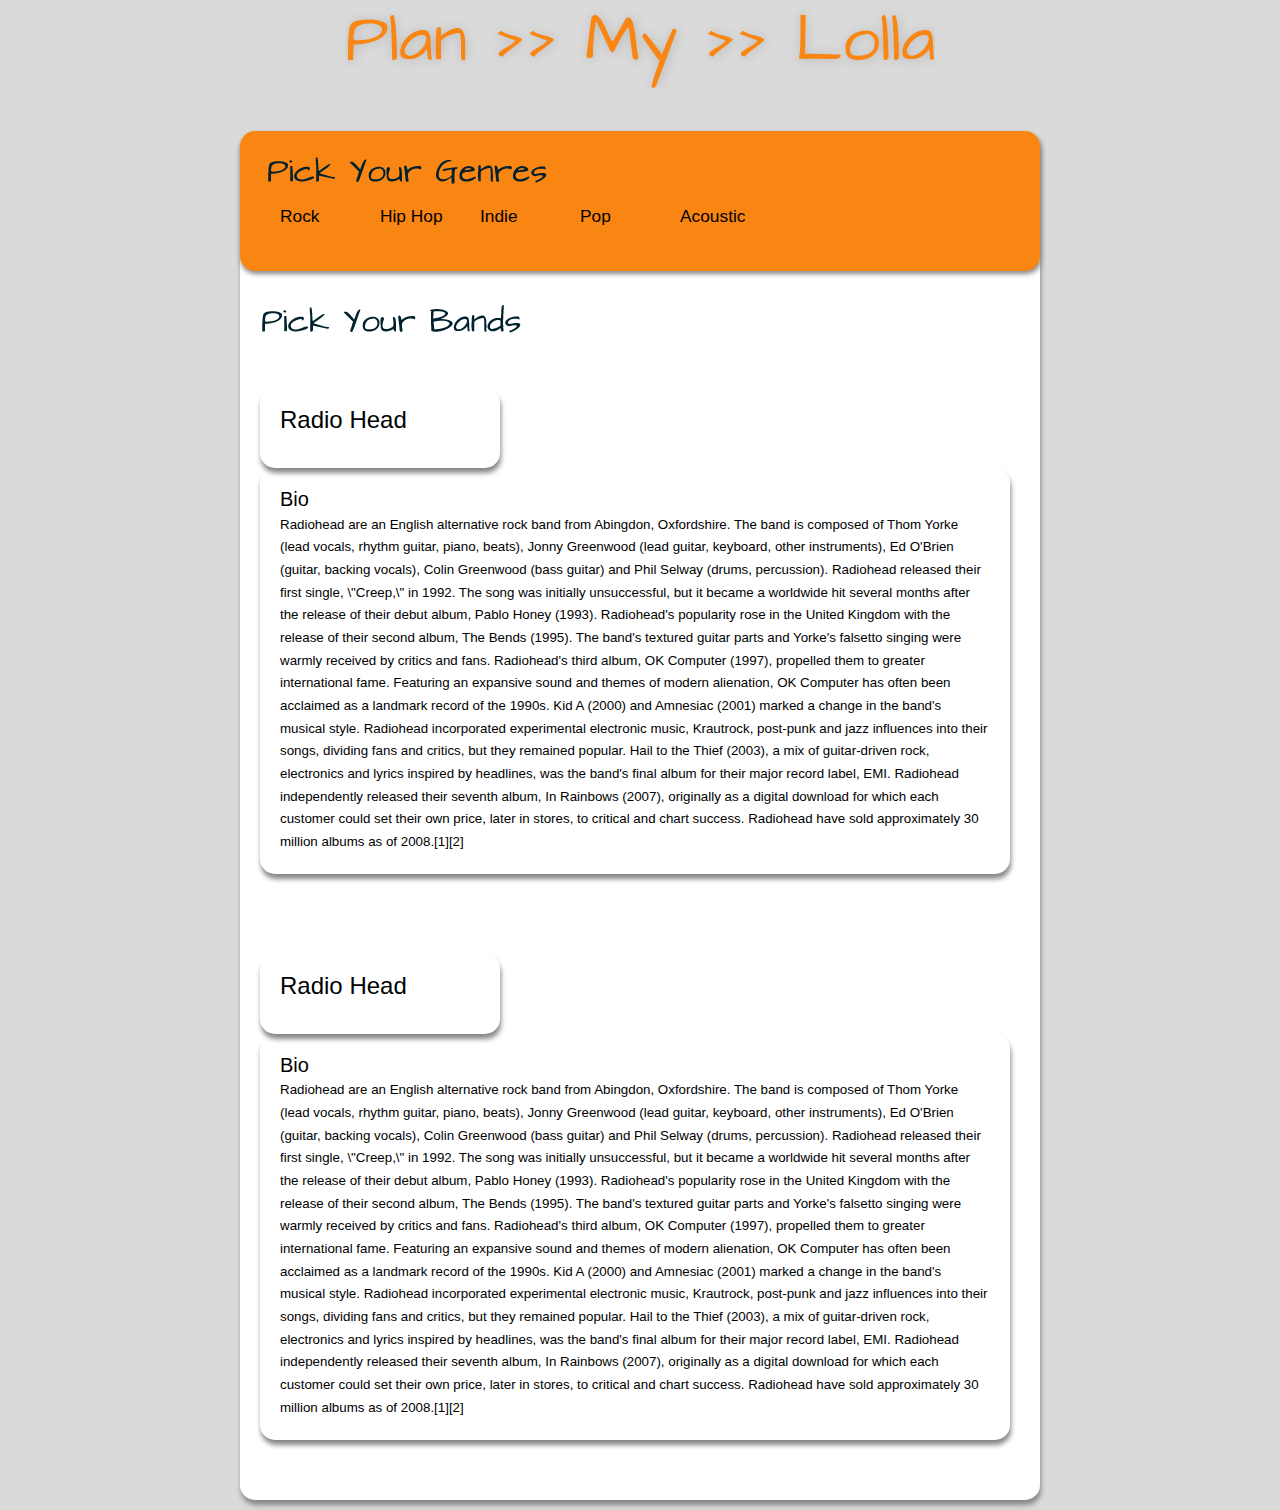
==== _template.html @ aa1b5174 "styled out template" ====
<!DOCTYPE HTML> 
<html>
 
<head> 
	<meta http-equiv="Content-Type" content="text/html; charset=UTF-8" />
	<meta http-equiv="X-UA-Compatible" content="IE=EmulateIE7" />
		<title>Plan >> My >> Lolla</title>
		
		<!--Get JQuery-->
		<script src="http://ajax.googleapis.com/ajax/libs/jquery/1.4.4/jquery.min.js" type="text/javascript"></script>
		
		<!--Main Page Styles-->
		<link rel="stylesheet" href="css/main.css" />
		
</head>
<body>
	<div id="container">
		
		<div id="content">
			
			<div id="header">
				<div id="logo">
					<img src="images/header.png" alt="Plan >> My >> Lolla" />
				</div>
			</div><!--#header-->
			
			<div id="main">
				
				<div id="genre_list">
					<div id="genre_logo">
						<img src="images/genre.png" alt="Pick Your Genre" />
					</div><!--#genre_logo-->
					
					<ul>
						<li id="rock">Rock</li>
						<li id="hip-hop">Hip Hop</li>
						<li id="indie">Indie</li>
						<li id="pop">Pop</li>
						<li id="acoustic">Acoustic</li>
					</ul>
				</div><!--#genre_list-->
				
				<div id="band_list">
					<div id="band_logo">
						<img src="images/bands.png" alt="Pick Your Band" />
					</div><!--#genre_logo-->
					
					<div class="band">
						<div class="band_image">	
							<h1>Radio Head</h1>
							<img src="http://userserve-ak.last.fm/serve/_/174456.jpg" alt="" />
						</div><!--.band_image-->
						
						<div class="band_bio">
							<h3><a href="#">Bio</a></h3>
							<div>
							Radiohead are an English alternative rock band from Abingdon, Oxfordshire. The band is composed of Thom Yorke (lead vocals, rhythm guitar, piano, beats), Jonny Greenwood (lead guitar, keyboard, other instruments), Ed O'Brien (guitar, backing vocals), Colin Greenwood (bass guitar) and Phil Selway (drums, percussion).  Radiohead released their first single, \"Creep,\" in 1992. The song was initially unsuccessful, but it became a worldwide hit several months after the release of their debut album, Pablo Honey (1993). Radiohead's popularity rose in the United Kingdom with the release of their second album, The Bends (1995). The band's textured guitar parts and Yorke's falsetto singing were warmly received by critics and fans. Radiohead's third album, OK Computer (1997), propelled them to greater international fame. Featuring an expansive sound and themes of modern alienation, OK Computer has often been acclaimed as a landmark record of the 1990s.  Kid A (2000) and Amnesiac (2001) marked a change in the band's musical style. Radiohead incorporated experimental electronic music, Krautrock, post-punk and jazz influences into their songs, dividing fans and critics, but they remained popular. Hail to the Thief (2003), a mix of guitar-driven rock, electronics and lyrics inspired by headlines, was the band's final album for their major record label, EMI. Radiohead independently released their seventh album, In Rainbows (2007), originally as a digital download for which each customer could set their own price, later in stores, to critical and chart success. Radiohead have sold approximately 30 million albums as of 2008.[1][2]
							</div>
						</div><!--band_bio-->
						
					</div><!--.band-->
					
					<div class="band">
						<div class="band_image">
							<h1>Radio Head</h1>	
							<img src="http://userserve-ak.last.fm/serve/_/174456.jpg" alt="" />
						</div><!--.band_image-->
						
						<div class="band_bio">
							<h3><a href="#">Bio</a></h3>
							Radiohead are an English alternative rock band from Abingdon, Oxfordshire. The band is composed of Thom Yorke (lead vocals, rhythm guitar, piano, beats), Jonny Greenwood (lead guitar, keyboard, other instruments), Ed O'Brien (guitar, backing vocals), Colin Greenwood (bass guitar) and Phil Selway (drums, percussion).  Radiohead released their first single, \"Creep,\" in 1992. The song was initially unsuccessful, but it became a worldwide hit several months after the release of their debut album, Pablo Honey (1993). Radiohead's popularity rose in the United Kingdom with the release of their second album, The Bends (1995). The band's textured guitar parts and Yorke's falsetto singing were warmly received by critics and fans. Radiohead's third album, OK Computer (1997), propelled them to greater international fame. Featuring an expansive sound and themes of modern alienation, OK Computer has often been acclaimed as a landmark record of the 1990s.  Kid A (2000) and Amnesiac (2001) marked a change in the band's musical style. Radiohead incorporated experimental electronic music, Krautrock, post-punk and jazz influences into their songs, dividing fans and critics, but they remained popular. Hail to the Thief (2003), a mix of guitar-driven rock, electronics and lyrics inspired by headlines, was the band's final album for their major record label, EMI. Radiohead independently released their seventh album, In Rainbows (2007), originally as a digital download for which each customer could set their own price, later in stores, to critical and chart success. Radiohead have sold approximately 30 million albums as of 2008.[1][2]
						</div><!--band_bio-->
						
					</div><!--.band-->
					
				</div><!--#band_list-->
				
			</div><!--#main-->
			
		</div><!--#content-->
		
	</div><!--#container-->
	
	<script src="//ajax.googleapis.com/ajax/libs/jquery/1.6.1/jquery.min.js"></script>
	<script>window.jQuery || document.write('<script src="project-framework/www/_projectname/js/jquery.js">\x3C/script>')</script>
	<script src="project-framework/www/_projectname/js/plugins.js"></script>
	<script src="project-framework/www/_projectname/js/underscore.js"></script>
	<script src="project-framework/www/_projectname/js/backbone.js"></script>
	<script src="project-framework/www/_projectname/js/cq.min.js"></script>
	<script src="project-framework/www/_projectname/js/vsa.js"></script>
	<script src="project-framework/www/_projectname/js/script.js?v=1"></script>
	
</body>
</html>
---- css/main.css ----
/* CSS RESET */
html,body,div,span,applet,object,iframe,h1,h2,h3,h4,h5,h6,p,blockquote,pre,a,abbr,acronym,address,big,cite,code,del,dfn,em,font,img,ins,kbd,q,s,samp,small,strike,strong,sub,sup,tt,var,dl,dt,dd,ol,ul,li,fieldset,form,label,legend,table,caption,tbody,tfoot,thead,tr,th,td {
border:0;
font-family:inherit;
font-size:100%;
font-style:inherit;
font-weight:inherit;
margin:0;
outline:0;
padding:0;
vertical-align:baseline;
}
:focus {
outline:0;
}
body {
background:#FFF;
color:#000;
font-size:62.5%;
line-height:1;
}
ol,ul {
list-style:none;
}
table {
border-collapse:separate;
border-spacing:0;
}
caption,th,td {
font-weight:400;
text-align:left;
}
blockquote:before,blockquote:after,q:before,q:after {
content:"";
}
blockquote,q {
quotes:"" "";
}
/* END RESET */

body
{
	background-color:#DADADA;
	
	font-family:Arial, Arial, Helvetica, sans-serif;
	font-size:1em;
}

h1
{
	font-size:18pt;
}

	#container
	{
		position:relative;
		width:100%;
		height:100%;
	}
		
		#content
		{
			position:relative;
			width:800px;
			margin:0 auto;
		}
			
			#header
			{
				position:relative;
				/*background-color:#00212D;*/
				
				padding-bottom:30px;
			}
				#header #logo
				{
					position:relative;
					width:591px;
					margin:0 auto;
				}
			
			#main
			{
				position:relative;
				padding: 0;
				
				
				-moz-border-radius: 15px;
				border-radius: 15px;
				
				-moz-box-shadow: 1px 5px 5px #888;
				-webkit-box-shadow: 1px 5px 5px #888;
				box-shadow: 1px 5px 5px #888;
				
				background-color:#fff;
			}
				
				#genre_list
				{
					position:relative;
					margin: 10px 0;
					padding:20px;
					height:100px;
					
					-moz-box-shadow: 1px 3px 5px #888;
					-webkit-box-shadow: 1px 3px 5px #888;
					box-shadow: 1px 3px 5px #888;
					
					-moz-border-radius: 15px;
					border-radius: 15px;
					background-color:#F98513;
				}
					#genre_logo
					{

					}
					
					#genre_list ul
					{
						position:relative;
						left:10px;
						
						list-style:none;
					}
						#genre_list ul li
						{
							position:relative;
							padding:10px;
							width:80px;
							float:left;
							
							font-size:13pt;
						}
				
				#band_list
				{
					position:relative;
					margin: 10px 0;
					padding:20px;
				}
					#band_logo
					{

					}
					
					
			
			/*Band Template*/
			.band
			{
				position:relative;
				width:750px;
				padding:40px 0;
			
			}
				.band_image 
				{
					position:relative;
					padding:20px;
					width:200px;
					
					-moz-border-radius: 15px;
					border-radius: 15px;

					-moz-box-shadow: 1px 5px 5px #888;
					-webkit-box-shadow: 1px 5px 5px #888;
					box-shadow: 1px 5px 5px #888;
				}
					.band_image img
					{
						position:relative;
						max-height: 200px;
					}
				.band_bio
				{
					position:relative;
					line-height:17pt;
					padding:20px;
					
					font-size:10pt;
					
					-moz-border-radius: 15px;
					border-radius: 15px;

					-moz-box-shadow: 1px 5px 5px #888;
					-webkit-box-shadow: 1px 5px 5px #888;
					box-shadow: 1px 5px 5px #888;
				}
					.band_bio a
					{
						color:#000;
						text-decoration:none;
						font-size:15pt;
					}
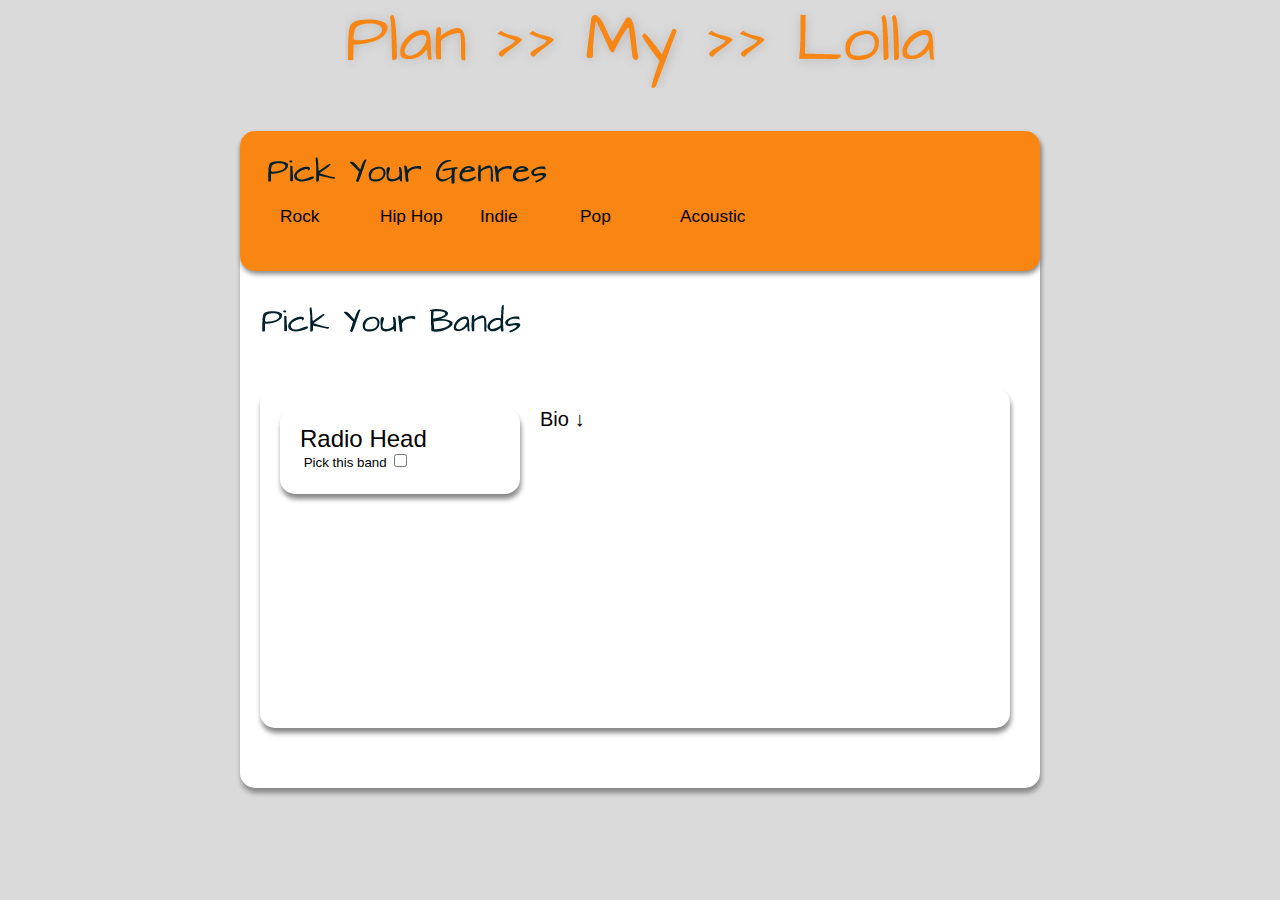
==== commit b85c85b1: "Forgot to add checkbox functionality" ====
--- a/_template.html
+++ b/_template.html
@@ -46,29 +46,20 @@
 					</div><!--#genre_logo-->
 					
 					<div class="band">
-						<div class="band_image">	
-							<h1>Radio Head</h1>
-							<img src="http://userserve-ak.last.fm/serve/_/174456.jpg" alt="" />
-						</div><!--.band_image-->
-						
 						<div class="band_bio">
-							<h3><a href="#">Bio</a></h3>
-							<div>
-							Radiohead are an English alternative rock band from Abingdon, Oxfordshire. The band is composed of Thom Yorke (lead vocals, rhythm guitar, piano, beats), Jonny Greenwood (lead guitar, keyboard, other instruments), Ed O'Brien (guitar, backing vocals), Colin Greenwood (bass guitar) and Phil Selway (drums, percussion).  Radiohead released their first single, \"Creep,\" in 1992. The song was initially unsuccessful, but it became a worldwide hit several months after the release of their debut album, Pablo Honey (1993). Radiohead's popularity rose in the United Kingdom with the release of their second album, The Bends (1995). The band's textured guitar parts and Yorke's falsetto singing were warmly received by critics and fans. Radiohead's third album, OK Computer (1997), propelled them to greater international fame. Featuring an expansive sound and themes of modern alienation, OK Computer has often been acclaimed as a landmark record of the 1990s.  Kid A (2000) and Amnesiac (2001) marked a change in the band's musical style. Radiohead incorporated experimental electronic music, Krautrock, post-punk and jazz influences into their songs, dividing fans and critics, but they remained popular. Hail to the Thief (2003), a mix of guitar-driven rock, electronics and lyrics inspired by headlines, was the band's final album for their major record label, EMI. Radiohead independently released their seventh album, In Rainbows (2007), originally as a digital download for which each customer could set their own price, later in stores, to critical and chart success. Radiohead have sold approximately 30 million albums as of 2008.[1][2]
-							</div>
-						</div><!--band_bio-->
-						
-					</div><!--.band-->
-					
-					<div class="band">
-						<div class="band_image">
-							<h1>Radio Head</h1>	
-							<img src="http://userserve-ak.last.fm/serve/_/174456.jpg" alt="" />
-						</div><!--.band_image-->
-						
-						<div class="band_bio">
-							<h3><a href="#">Bio</a></h3>
-							Radiohead are an English alternative rock band from Abingdon, Oxfordshire. The band is composed of Thom Yorke (lead vocals, rhythm guitar, piano, beats), Jonny Greenwood (lead guitar, keyboard, other instruments), Ed O'Brien (guitar, backing vocals), Colin Greenwood (bass guitar) and Phil Selway (drums, percussion).  Radiohead released their first single, \"Creep,\" in 1992. The song was initially unsuccessful, but it became a worldwide hit several months after the release of their debut album, Pablo Honey (1993). Radiohead's popularity rose in the United Kingdom with the release of their second album, The Bends (1995). The band's textured guitar parts and Yorke's falsetto singing were warmly received by critics and fans. Radiohead's third album, OK Computer (1997), propelled them to greater international fame. Featuring an expansive sound and themes of modern alienation, OK Computer has often been acclaimed as a landmark record of the 1990s.  Kid A (2000) and Amnesiac (2001) marked a change in the band's musical style. Radiohead incorporated experimental electronic music, Krautrock, post-punk and jazz influences into their songs, dividing fans and critics, but they remained popular. Hail to the Thief (2003), a mix of guitar-driven rock, electronics and lyrics inspired by headlines, was the band's final album for their major record label, EMI. Radiohead independently released their seventh album, In Rainbows (2007), originally as a digital download for which each customer could set their own price, later in stores, to critical and chart success. Radiohead have sold approximately 30 million albums as of 2008.[1][2]
+							<div class="band_image">
+								<h1>Radio Head</h1>
+								<img src="http://userserve-ak.last.fm/serve/_/174456.jpg" alt="" />
+								<span>Pick this band <input type="checkbox" name="" value="" /></span>
+							</div><!--.band_image-->
+							
+							<div class="descrip">
+								<h3><a href="#" class="bio_link">Bio &darr;</a></h3>
+								<p>
+								Radiohead are an English alternative rock band from Abingdon, Oxfordshire. The band is composed of Thom Yorke (lead vocals, rhythm guitar, piano, beats), Jonny Greenwood (lead guitar, keyboard, other instruments), Ed O'Brien (guitar, backing vocals), Colin Greenwood (bass guitar) and Phil Selway (drums, percussion).  Radiohead released their first single, \"Creep,\" in 1992. The song was initially unsuccessful, but it became a worldwide hit several months after the release of their debut album, Pablo Honey (1993). Radiohead's popularity rose in the United Kingdom with the release of their second album, The Bends (1995). The band's textured guitar parts and Yorke's falsetto singing were warmly received by critics and fans. Radiohead's third album, OK Computer (1997), propelled them to greater international fame. Featuring an expansive sound and themes of modern alienation, OK Computer has often been acclaimed as a landmark record of the 1990s.  Kid A (2000) and Amnesiac (2001) marked a change in the band's musical style. Radiohead incorporated experimental electronic music, Krautrock, post-punk and jazz influences into their songs, dividing fans and critics, but they remained popular. Hail to the Thief (2003), a mix of guitar-driven rock, electronics and lyrics inspired by headlines, was the band's final album for their major record label, EMI. Radiohead independently released their seventh album, In Rainbows (2007), originally as a digital download for which each customer could set their own price, later in stores, to critical and chart success. Radiohead have sold approximately 30 million albums as of 2008.[1][2]
+								</p>
+							</div><!--.descrip-->
+							
 						</div><!--band_bio-->
 						
 					</div><!--.band-->
@@ -80,6 +71,7 @@
 		</div><!--#content-->
 		
 	</div><!--#container-->
+
 	
 	<script src="//ajax.googleapis.com/ajax/libs/jquery/1.6.1/jquery.min.js"></script>
 	<script>window.jQuery || document.write('<script src="project-framework/www/_projectname/js/jquery.js">\x3C/script>')</script>
--- a/css/main.css
+++ b/css/main.css
@@ -153,11 +153,14 @@
 				padding:40px 0;
 			
 			}
-				.band_image 
-				{
-					position:relative;
+				.band_bio
+				{
+					position:relative;
+					line-height:17pt;
 					padding:20px;
-					width:200px;
+					min-height: 300px;
+					
+					font-size:10pt;
 					
 					-moz-border-radius: 15px;
 					border-radius: 15px;
@@ -166,30 +169,42 @@
 					-webkit-box-shadow: 1px 5px 5px #888;
 					box-shadow: 1px 5px 5px #888;
 				}
-					.band_image img
+				
+					.band_image 
 					{
 						position:relative;
-						max-height: 200px;
-					}
-				.band_bio
-				{
-					position:relative;
-					line-height:17pt;
-					padding:20px;
-					
-					font-size:10pt;
-					
-					-moz-border-radius: 15px;
-					border-radius: 15px;
-
-					-moz-box-shadow: 1px 5px 5px #888;
-					-webkit-box-shadow: 1px 5px 5px #888;
-					box-shadow: 1px 5px 5px #888;
-				}
+						padding:20px;
+						width:200px;
+						float:left;
+						margin-right:20px;
+
+						-moz-border-radius: 15px;
+						border-radius: 15px;
+
+						-moz-box-shadow: 1px 5px 5px #888;
+						-webkit-box-shadow: 1px 5px 5px #888;
+						box-shadow: 1px 5px 5px #888;
+					}
+						.band_image img
+						{
+							position:relative;
+							max-height: 200px;
+						}
+				
 					.band_bio a
 					{
 						color:#000;
 						text-decoration:none;
 						font-size:15pt;
 					}
+					
+					.descrip
+					{
+						position:relative;
+					}
+						.descrip p
+						{
+							display:none;
+						}
+				
 				